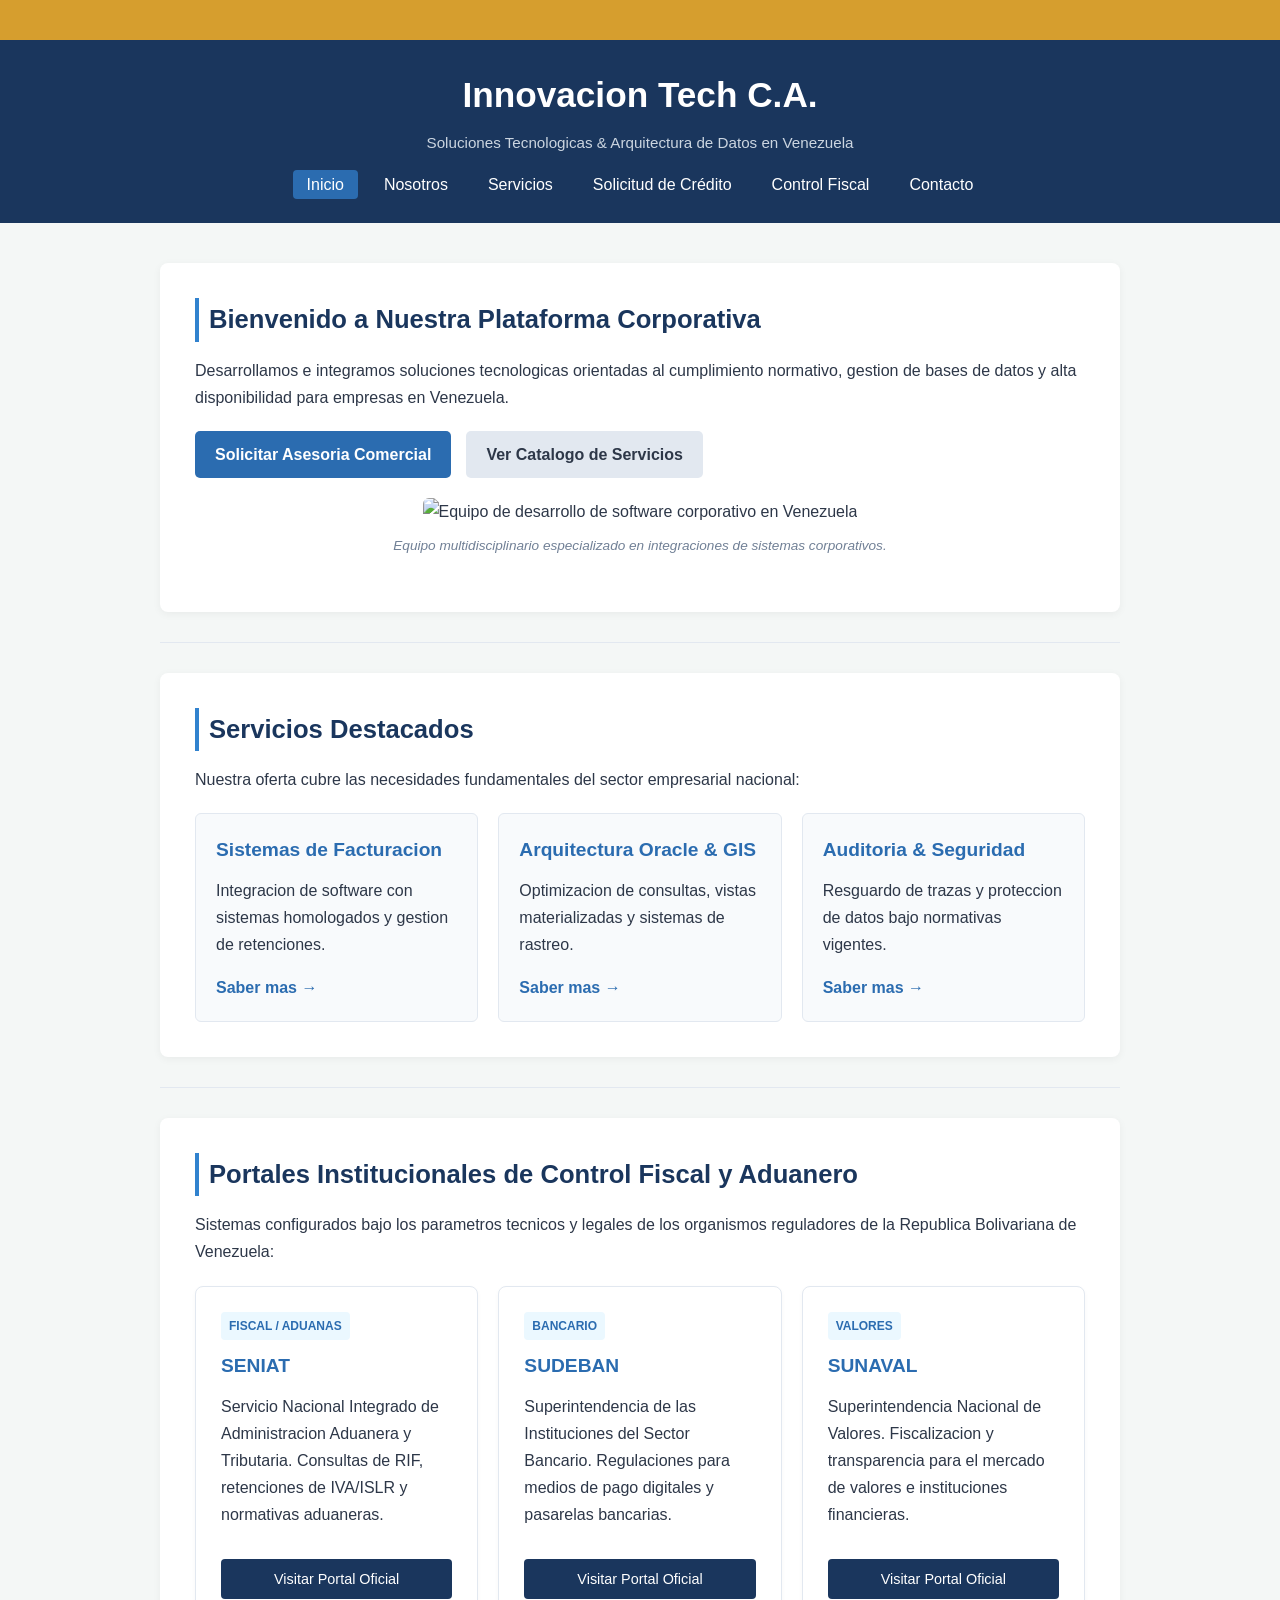
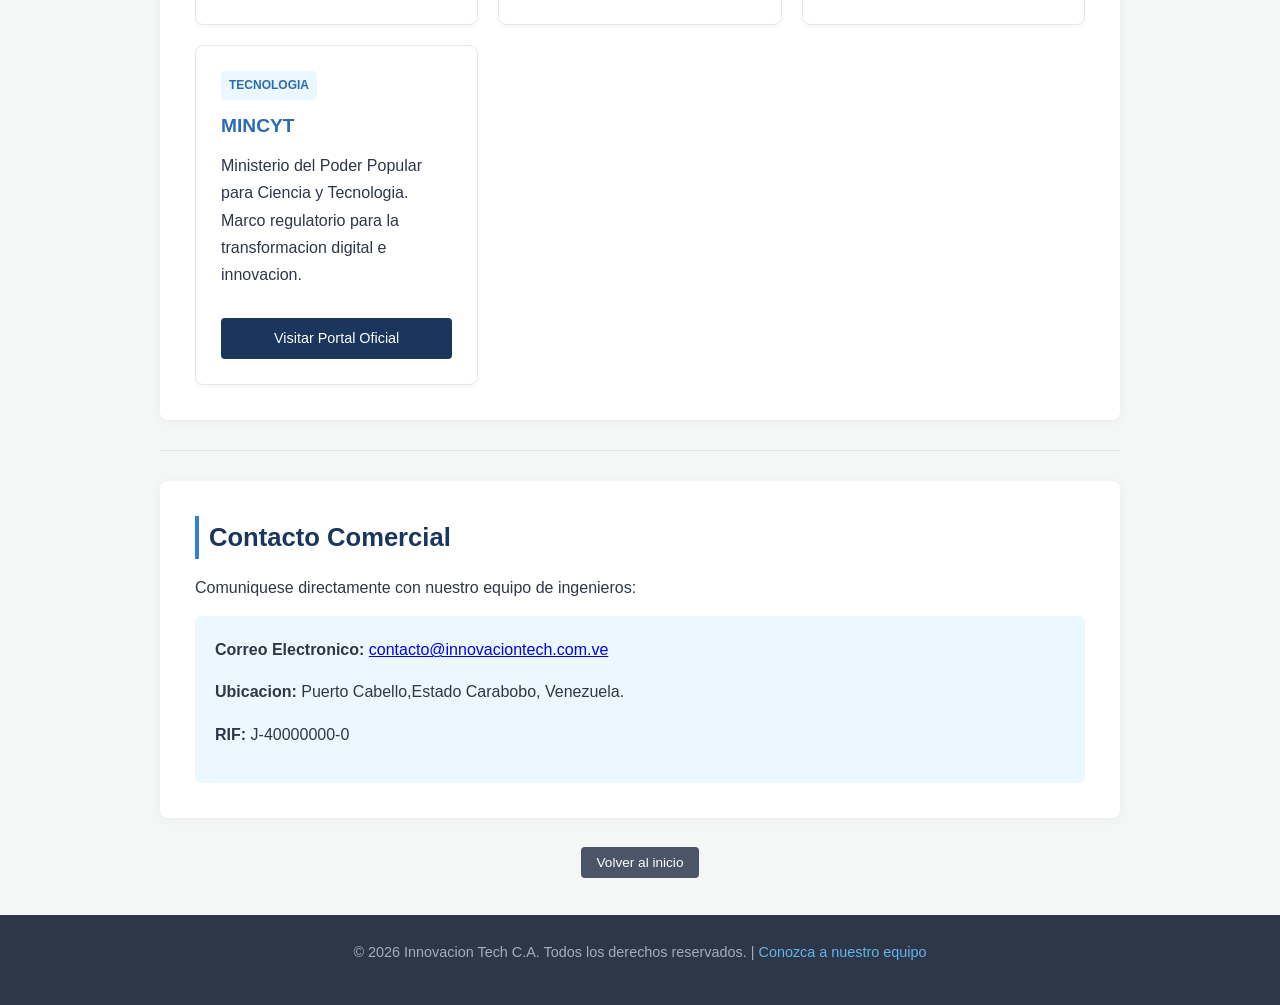
==== index.html @ 40f1153a "subir proyecto final Aqui estoy dejando todo mi proyecto final" ====
<!DOCTYPE html>
<html lang="es">
<head>
    <!-- Metadatos de codificacion corregidos para evitar caracteres extranos -->
    <meta charset="UTF-8">
    <meta name="viewport" content="width=device-width, initial-scale=1.0">
    <meta name="description" content="Sitio web corporativo de Innovacion Tech C.A. Integracion de software y cumplimiento fiscal en Venezuela.">
    <title>Innovacion Tech C.A. | Inicio</title>
    <link rel="stylesheet" href="styles.css">
</head>
<body id="top"> <!-- Ancla superior del documento -->

    <!-- Marquesina Visual con enlace interno -->
    <div class="marquesina-container">
        <div class="marquesina-texto">
            ?? !Novedad 2026! Soluciones de software adaptadas a las providencias fiscales del SENIAT. <a href="#fiscal">Ver portales institucionales aqui</a>.
        </div>
    </div>

    <!-- Encabezado y Arquitectura de Navegacion -->
    <header>
        <div class="header-content">
            <h1>Innovacion Tech C.A.</h1>
            <p class="subtitulo-header">Soluciones Tecnologicas &amp; Arquitectura de Datos en Venezuela</p>
            
            <nav>
                <ul>
                    <!-- Enlaces a otros archivos locales del sitio -->
                    <li><a href="index.html" class="activo">Inicio</a></li>
                    <li><a href="nosotros.html">Nosotros</a></li>
                    <li><a href="servicios.html">Servicios</a></li>
                    
                    <!-- Enlaces Internos (Anclas directas dentro de esta pagina) -->
					<li><a href="solicitud.html">Solicitud de Crédito</a></li>
                    <li><a href="#fiscal">Control Fiscal</a></li>
                    <li><a href="#contacto">Contacto</a></li>
                </ul>
            </nav>
        </div>
    </header>

    <main>

        <!-- Seccion Principal / Hero -->
        <section id="inicio" class="hero">
            <h2>Bienvenido a Nuestra Plataforma Corporativa</h2>
            <p>Desarrollamos e integramos soluciones tecnologicas orientadas al cumplimiento normativo, gestion de bases de datos y alta disponibilidad para empresas en Venezuela.</p>
            
            <div class="acciones-hero">
                <!-- Enlace interno a la seccion de contacto -->
                <a href="#contacto" class="btn-principal">Solicitar Asesoria Comercial</a>
                <!-- Enlace local a otra pagina -->
                <a href="servicios.html" class="btn-secundario">Ver Catalogo de Servicios</a>
            </div>

            <figure class="imagen-destacada">
                <img src="https://images.unsplash.com/photo-1522071820081-009f0129c71c?auto=format&fit=crop&w=1000&q=80" alt="Equipo de desarrollo de software corporativo en Venezuela">
                <figcaption>Equipo multidisciplinario especializado en integraciones de sistemas corporativos.</figcaption>
            </figure>
        </section>

        <hr class="divisor">

        <!-- Seccion de Resumen de Servicios (Con anclas hacia servicios.html) -->
        <section id="servicios-resumen">
            <h2>Servicios Destacados</h2>
            <p>Nuestra oferta cubre las necesidades fundamentales del sector empresarial nacional:</p>

            <div class="grid-tarjetas">
                <div class="tarjeta">
                    <h3>Sistemas de Facturacion</h3>
                    <p>Integracion de software con sistemas homologados y gestion de retenciones.</p>
                    <a href="servicios.html#facturacion" class="enlace-tarjeta">Saber mas &rarr;</a>
                </div>
                <div class="tarjeta">
                    <h3>Arquitectura Oracle &amp; GIS</h3>
                    <p>Optimizacion de consultas, vistas materializadas y sistemas de rastreo.</p>
                    <a href="servicios.html#oracle" class="enlace-tarjeta">Saber mas &rarr;</a>
                </div>
                <div class="tarjeta">
                    <h3>Auditoria &amp; Seguridad</h3>
                    <p>Resguardo de trazas y proteccion de datos bajo normativas vigentes.</p>
                    <a href="servicios.html#auditoria" class="enlace-tarjeta">Saber mas &rarr;</a>
                </div>
            </div>
        </section>

        <hr class="divisor">

        <!-- Seccion de Enlaces Externos: Portales Institucionales de Control Fiscal o Aduanero -->
        <section id="fiscal">
            <h2>Portales Institucionales de Control Fiscal y Aduanero</h2>
            <p>Sistemas configurados bajo los parametros tecnicos y legales de los organismos reguladores de la Republica Bolivariana de Venezuela:</p>

            <div class="grid-portales">
                <!-- Portal SENIAT -->
                <div class="tarjeta-portal">
                    <span class="insignia">Fiscal / Aduanas</span>
                    <h3>SENIAT</h3>
                    <p>Servicio Nacional Integrado de Administracion Aduanera y Tributaria. Consultas de RIF, retenciones de IVA/ISLR y normativas aduaneras.</p>
                    <a href="http://declaraciones.seniat.gob.ve" target="_blank" rel="noopener noreferrer" class="btn-portal">
                        Visitar Portal Oficial
                    </a>
                </div>

                <!-- Portal SUDEBAN -->
                <div class="tarjeta-portal">
                    <span class="insignia">Bancario</span>
                    <h3>SUDEBAN</h3>
                    <p>Superintendencia de las Instituciones del Sector Bancario. Regulaciones para medios de pago digitales y pasarelas bancarias.</p>
                    <a href="http://www.sudeban.gob.ve" target="_blank" rel="noopener noreferrer" class="btn-portal">
                        Visitar Portal Oficial 
                    </a>
                </div>

                <!-- Portal SUNAVAL -->
                <div class="tarjeta-portal">
                    <span class="insignia">Valores</span>
                    <h3>SUNAVAL</h3>
                    <p>Superintendencia Nacional de Valores. Fiscalizacion y transparencia para el mercado de valores e instituciones financieras.</p>
                    <a href="http://www.sunaval.gob.ve" target="_blank" rel="noopener noreferrer" class="btn-portal">
                        Visitar Portal Oficial
                    </a>
                </div>

                <!-- Portal MINCYT -->
                <div class="tarjeta-portal">
                    <span class="insignia">Tecnologia</span>
                    <h3>MINCYT</h3>
                    <p>Ministerio del Poder Popular para Ciencia y Tecnologia. Marco regulatorio para la transformacion digital e innovacion.</p>
                    <a href="https://www.mincyt.gob.ve" target="_blank" rel="noopener noreferrer" class="btn-portal">
                        Visitar Portal Oficial
                    </a>
                </div>
            </div>
        </section>

        <hr class="divisor">

        <!-- Seccion Contacto -->
        <section id="contacto">
            <h2>Contacto Comercial</h2>
            <p>Comuniquese directamente con nuestro equipo de ingenieros:</p>
            
            <div class="tarjeta-contacto">
                <p><strong>Correo Electronico:</strong> <a href="mailto:contacto@innovaciontech.com.ve">contacto@innovaciontech.com.ve</a></p>
                <p><strong>Ubicacion:</strong> Puerto Cabello,Estado Carabobo, Venezuela.</p>
                <p><strong>RIF:</strong> J-40000000-0</p>
            </div>
        </section>

        <!-- Boton de retorno rapido usando ancla interna -->
        <div class="contenedor-volver">
            <a href="#top" class="btn-volver">Volver al inicio</a>
        </div>

    </main>

    <footer>
        <p>&copy; 2026 Innovacion Tech C.A. Todos los derechos reservados. | <a href="nosotros.html">Conozca a nuestro equipo</a></p>
    </footer>

</body>
</html>
---- styles.css ----
/* ==========================================================================
   1. RESET Y CONFIGURACION GLOBAL
   ========================================================================== */
* {
    margin: 0;
    padding: 0;
    box-sizing: border-box;
}

html {
    scroll-behavior: smooth; /* Permite el desplazamiento suave en las anclas (#id) */
}

body {
    font-family: 'Segoe UI', Tahoma, Geneva, Verdana, sans-serif;
    background-color: #f4f7f6;
    color: #2d3748;
    line-height: 1.7;
}

/* ==========================================================================
   2. MARQUESINA VISUAL (Animacion CSS3)
   ========================================================================== */
.marquesina-container {
    background-color: #d69e2e;
    color: #1a202c;
    overflow: hidden;
    white-space: nowrap;
    padding: 8px 0;
    font-weight: 600;
    font-size: 0.9rem;
}

.marquesina-container a {
    color: #1a202c;
    text-decoration: underline;
}

.marquesina-texto {
    display: inline-block;
    padding-left: 100%;
    animation: marquesina 20s linear infinite;
}

@keyframes marquesina {
    0% { transform: translate(0, 0); }
    100% { transform: translate(-100%, 0); }
}

/* ==========================================================================
   3. ENCABEZADO Y NAVEGACION
   ========================================================================== */
header {
    background-color: #1a365d;
    color: #ffffff;
    padding: 25px 20px;
}

.header-content {
    max-width: 1000px;
    margin: 0 auto;
    text-align: center;
}

header h1 {
    font-size: 2.2rem;
    margin-bottom: 5px;
}

.subtitulo-header {
    color: #cbd5e0;
    font-size: 0.95rem;
    margin-bottom: 15px;
}

nav ul {
    list-style: none;
    display: flex;
    justify-content: center;
    gap: 12px;
    flex-wrap: wrap;
    margin-top: 15px;
}

nav a {
    color: #ffffff;
    text-decoration: none;
    font-weight: 500;
    padding: 6px 14px;
    border-radius: 4px;
    transition: background-color 0.3s ease;
}

nav a:hover, nav a.activo {
    background-color: #2b6cb0;
}

/* ==========================================================================
   4. ESTRUCTURA Y SECCIONES
   ========================================================================== */
main {
    max-width: 1000px;
    margin: 40px auto;
    padding: 0 20px;
}

section {
    background-color: #ffffff;
    padding: 35px;
    border-radius: 8px;
    box-shadow: 0 2px 8px rgba(0,0,0,0.05);
    margin-bottom: 25px;
}

h2 {
    color: #1a365d;
    font-size: 1.6rem;
    margin-bottom: 15px;
    border-left: 4px solid #3182ce;
    padding-left: 10px;
}

h3 {
    color: #2b6cb0;
    font-size: 1.2rem;
    margin-bottom: 10px;
}

p {
    margin-bottom: 15px;
}

.divisor {
    border: 0;
    height: 1px;
    background: #e2e8f0;
    margin: 30px 0;
}

/* ==========================================================================
   5. BOTONES Y ACCIONES DE NAVEGACION
   ========================================================================== */
.acciones-hero, .bloque-navegacion-interna {
    display: flex;
    gap: 15px;
    margin: 20px 0;
    flex-wrap: wrap;
}

.btn-principal {
    background-color: #2b6cb0;
    color: #ffffff;
    padding: 10px 20px;
    border-radius: 5px;
    text-decoration: none;
    font-weight: 600;
    transition: background-color 0.3s ease;
}

.btn-principal:hover {
    background-color: #1a365d;
}

.btn-secundario {
    background-color: #e2e8f0;
    color: #2d3748;
    padding: 10px 20px;
    border-radius: 5px;
    text-decoration: none;
    font-weight: 600;
    transition: background-color 0.3s ease;
}

.btn-secundario:hover {
    background-color: #cbd5e0;
}

/* ==========================================================================
   6. GRID DE PORTALES INSTITUCIONALES Y TARJETAS
   ========================================================================== */
.grid-tarjetas, .grid-portales {
    display: grid;
    grid-template-columns: repeat(auto-fit, minmax(280px, 1fr));
    gap: 20px;
    margin-top: 20px;
}

.tarjeta {
    border: 1px solid #e2e8f0;
    padding: 20px;
    border-radius: 6px;
    background-color: #f8fafc;
}

.enlace-tarjeta {
    color: #2b6cb0;
    font-weight: 600;
    text-decoration: none;
}

.tarjeta-portal {
    border: 1px solid #e2e8f0;
    padding: 25px;
    border-radius: 8px;
    background-color: #ffffff;
    display: flex;
    flex-direction: column;
    justify-content: space-between;
    box-shadow: 0 2px 5px rgba(0,0,0,0.03);
}

.insignia {
    align-self: flex-start;
    background-color: #ebf8ff;
    color: #2b6cb0;
    font-size: 0.75rem;
    font-weight: 700;
    padding: 4px 8px;
    border-radius: 4px;
    margin-bottom: 10px;
    text-transform: uppercase;
}

.btn-portal {
    display: inline-block;
    margin-top: 15px;
    text-align: center;
    background-color: #1a365d;
    color: #ffffff;
    padding: 8px 14px;
    border-radius: 4px;
    text-decoration: none;
    font-size: 0.9rem;
    font-weight: 500;
    transition: background-color 0.3s ease;
}

.btn-portal:hover {
    background-color: #2b6cb0;
}

/* ==========================================================================
   7. ELEMENTOS ADICIONALES Y FOOTER
   ========================================================================== */
.imagen-destacada {
    margin: 20px 0;
    text-align: center;
}

.imagen-destacada img {
    max-width: 100%;
    height: auto;
    border-radius: 6px;
}

figcaption {
    font-size: 0.85rem;
    color: #718096;
    margin-top: 8px;
    font-style: italic;
}

.tarjeta-info, .tarjeta-contacto {
    background-color: #ebf8ff;
    padding: 20px;
    border-radius: 6px;
    margin-top: 15px;
}

.lista-valores {
    margin-left: 20px;
}

.contenedor-volver {
    text-align: center;
    margin: 30px 0 10px;
}

.btn-volver {
    background-color: #4a5568;
    color: #ffffff;
    padding: 8px 16px;
    border-radius: 4px;
    text-decoration: none;
    font-size: 0.85rem;
}

footer {
    background-color: #2d3748;
    color: #a0aec0;
    text-align: center;
    padding: 25px 20px;
    margin-top: 40px;
    font-size: 0.9rem;
}

footer a {
    color: #63b3ed;
    text-decoration: none;
}
/* ==========================================================================
   8. ESTILOS DEL FORMULARIO DE SOLICITUD (PROYECTO FINAL)
   ========================================================================== */
.form-corporativo {
    margin-top: 20px;
}

fieldset {
    border: 1px solid #cbd5e0;
    border-radius: 6px;
    padding: 20px;
    margin-bottom: 25px;
    background-color: #f8fafc;
}

legend {
    font-weight: 700;
    color: #1a365d;
    padding: 0 10px;
    font-size: 1.1rem;
}

.campo {
    display: flex;
    flex-direction: column;
    margin-bottom: 15px;
}

.grid-form {
    display: grid;
    grid-template-columns: repeat(auto-fit, minmax(250px, 1fr));
    gap: 15px;
}

label {
    font-weight: 600;
    font-size: 0.9rem;
    margin-bottom: 5px;
    color: #4a5568;
}

input[type="text"],
input[type="number"],
select {
    width: 100%;
    padding: 10px;
    border: 1px solid #cbd5e0;
    border-radius: 4px;
    font-size: 0.95rem;
    color: #2d3748;
    background-color: #ffffff;
}

/* Efecto de foco adaptado a tus colores */
input:focus, select:focus {
    outline: none;
    border-color: #3182ce;
    box-shadow: 0 0 0 3px rgba(49, 130, 206, 0.2);
}

/* Validación: Borde verde si el dato es correcto */
input:required:valid, select:required:valid {
    border-left: 4px solid #38a169;
}

.acciones-form {
    display: flex;
    justify-content: flex-end;
    gap: 15px;
    margin-top: 10px;
}

/* Ajustes para los botones dentro del formulario */
.acciones-form button {
    cursor: pointer;
    border: none;
    font-size: 1rem;
}

/* Estilos para áreas de texto (Textarea) */
textarea {
    width: 100%;
    padding: 10px;
    border: 1px solid #cbd5e0;
    border-radius: 4px;
    font-size: 0.95rem;
    color: #2d3748;
    background-color: #ffffff;
    resize: vertical;
}

/* Estilos para el campo de subir archivo */
input[type="file"] {
    padding: 8px;
    background-color: #ffffff;
    border: 1px dashed #3182ce;
    border-radius: 4px;
    cursor: pointer;
}

/* Estilos para la casilla de verificación (Checkbox) */
.campo-checkbox {
    display: flex;
    align-items: flex-start;
    gap: 10px;
    margin-top: 15px;
}

.campo-checkbox label {
    font-weight: 400;
    font-size: 0.85rem;
    color: #4a5568;
    line-height: 1.4;
}

.campo-checkbox input[type="checkbox"] {
    margin-top: 3px;
    cursor: pointer;
}
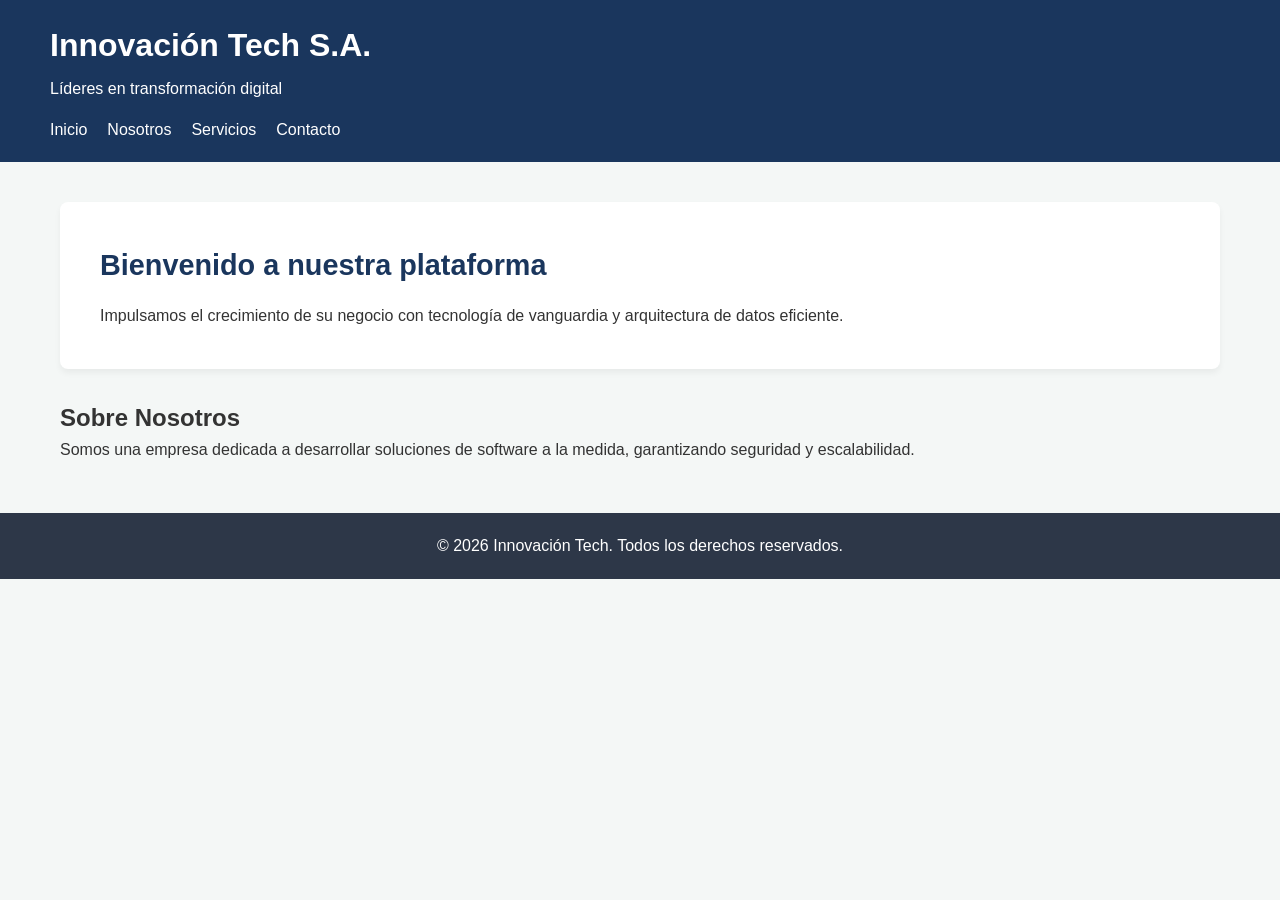
==== commit a8053960: "subir index" ====
--- a/index.html
+++ b/index.html
@@ -1,163 +1,119 @@
 <!DOCTYPE html>
 <html lang="es">
 <head>
-    <!-- Metadatos de codificacion corregidos para evitar caracteres extranos -->
+    <!-- Metadatos de codificación y responsividad -->
     <meta charset="UTF-8">
     <meta name="viewport" content="width=device-width, initial-scale=1.0">
-    <meta name="description" content="Sitio web corporativo de Innovacion Tech C.A. Integracion de software y cumplimiento fiscal en Venezuela.">
-    <title>Innovacion Tech C.A. | Inicio</title>
-    <link rel="stylesheet" href="styles.css">
+    
+    <!-- Metadatos para motores de búsqueda (SEO) y redes sociales -->
+    <meta name="description" content="Sitio web corporativo oficial. Ofrecemos soluciones tecnológicas e innovación para su empresa.">
+    <meta name="keywords" content="empresa, servicios, tecnología, innovación, corporativo">
+    <meta name="author" content="Tu Nombre Completo">
+
+    <!-- Título de la página -->
+    <title>Innovación Tech | Soluciones Corporativas</title>
+
+    <!-- Hojas de estilo internas (Fondo, márgenes y títulos) -->
+    <style>
+        /* Configuración global de márgenes y fondo general */
+        * {
+            margin: 0;
+            padding: 0;
+            box-sizing: border-box;
+        }
+
+        body {
+            font-family: 'Segoe UI', Tahoma, Geneva, Verdana, sans-serif;
+            background-color: #f4f7f6; /* Fondo suave y profesional */
+            color: #333333;
+            line-height: 1.6;
+        }
+
+        /* Estilos para títulos y secciones */
+        header {
+            background-color: #1a365d; /* Azul corporativo */
+            color: #ffffff;
+            padding: 20px 50px;
+        }
+
+        header h1 {
+            font-size: 2rem;
+            margin-bottom: 5px;
+        }
+
+        nav ul {
+            list-style: none;
+            display: flex;
+            gap: 20px;
+            margin-top: 15px;
+        }
+
+        nav a {
+            color: #ffffff;
+            text-decoration: none;
+            font-weight: 500;
+        }
+
+        main {
+            max-width: 1200px;
+            margin: 40px auto; /* Centra el contenido y da márgenes superior/inferior */
+            padding: 0 20px;
+        }
+
+        .hero {
+            background-color: #ffffff;
+            padding: 40px;
+            border-radius: 8px;
+            box-shadow: 0 4px 6px rgba(0,0,0,0.05);
+            margin-bottom: 30px;
+        }
+
+        .hero h2 {
+            font-size: 1.8rem;
+            color: #1a365d;
+            margin-bottom: 15px;
+        }
+
+        footer {
+            background-color: #2d3748;
+            color: #ffffff;
+            text-align: center;
+            padding: 20px;
+            margin-top: 50px;
+        }
+    </style>
 </head>
-<body id="top"> <!-- Ancla superior del documento -->
+<body>
 
-    <!-- Marquesina Visual con enlace interno -->
-    <div class="marquesina-container">
-        <div class="marquesina-texto">
-            ?? !Novedad 2026! Soluciones de software adaptadas a las providencias fiscales del SENIAT. <a href="#fiscal">Ver portales institucionales aqui</a>.
-        </div>
-    </div>
+    <!-- Estructura interna del sitio web -->
 
-    <!-- Encabezado y Arquitectura de Navegacion -->
     <header>
-        <div class="header-content">
-            <h1>Innovacion Tech C.A.</h1>
-            <p class="subtitulo-header">Soluciones Tecnologicas &amp; Arquitectura de Datos en Venezuela</p>
-            
-            <nav>
-                <ul>
-                    <!-- Enlaces a otros archivos locales del sitio -->
-                    <li><a href="index.html" class="activo">Inicio</a></li>
-                    <li><a href="nosotros.html">Nosotros</a></li>
-                    <li><a href="servicios.html">Servicios</a></li>
-                    
-                    <!-- Enlaces Internos (Anclas directas dentro de esta pagina) -->
-					<li><a href="solicitud.html">Solicitud de Crédito</a></li>
-                    <li><a href="#fiscal">Control Fiscal</a></li>
-                    <li><a href="#contacto">Contacto</a></li>
-                </ul>
-            </nav>
-        </div>
+        <h1>Innovación Tech S.A.</h1>
+        <p>Líderes en transformación digital</p>
+        <nav>
+            <ul>
+                <li><a href="#inicio">Inicio</a></li>
+                <li><a href="#nosotros">Nosotros</a></li>
+                <li><a href="#servicios">Servicios</a></li>
+                <li><a href="#contacto">Contacto</a></li>
+            </ul>
+        </nav>
     </header>
 
     <main>
-
-        <!-- Seccion Principal / Hero -->
         <section id="inicio" class="hero">
-            <h2>Bienvenido a Nuestra Plataforma Corporativa</h2>
-            <p>Desarrollamos e integramos soluciones tecnologicas orientadas al cumplimiento normativo, gestion de bases de datos y alta disponibilidad para empresas en Venezuela.</p>
-            
-            <div class="acciones-hero">
-                <!-- Enlace interno a la seccion de contacto -->
-                <a href="#contacto" class="btn-principal">Solicitar Asesoria Comercial</a>
-                <!-- Enlace local a otra pagina -->
-                <a href="servicios.html" class="btn-secundario">Ver Catalogo de Servicios</a>
-            </div>
-
-            <figure class="imagen-destacada">
-                <img src="https://images.unsplash.com/photo-1522071820081-009f0129c71c?auto=format&fit=crop&w=1000&q=80" alt="Equipo de desarrollo de software corporativo en Venezuela">
-                <figcaption>Equipo multidisciplinario especializado en integraciones de sistemas corporativos.</figcaption>
-            </figure>
+            <h2>Bienvenido a nuestra plataforma</h2>
+            <p>Impulsamos el crecimiento de su negocio con tecnología de vanguardia y arquitectura de datos eficiente.</p>
         </section>
 
-        <hr class="divisor">
-
-        <!-- Seccion de Resumen de Servicios (Con anclas hacia servicios.html) -->
-        <section id="servicios-resumen">
-            <h2>Servicios Destacados</h2>
-            <p>Nuestra oferta cubre las necesidades fundamentales del sector empresarial nacional:</p>
-
-            <div class="grid-tarjetas">
-                <div class="tarjeta">
-                    <h3>Sistemas de Facturacion</h3>
-                    <p>Integracion de software con sistemas homologados y gestion de retenciones.</p>
-                    <a href="servicios.html#facturacion" class="enlace-tarjeta">Saber mas &rarr;</a>
-                </div>
-                <div class="tarjeta">
-                    <h3>Arquitectura Oracle &amp; GIS</h3>
-                    <p>Optimizacion de consultas, vistas materializadas y sistemas de rastreo.</p>
-                    <a href="servicios.html#oracle" class="enlace-tarjeta">Saber mas &rarr;</a>
-                </div>
-                <div class="tarjeta">
-                    <h3>Auditoria &amp; Seguridad</h3>
-                    <p>Resguardo de trazas y proteccion de datos bajo normativas vigentes.</p>
-                    <a href="servicios.html#auditoria" class="enlace-tarjeta">Saber mas &rarr;</a>
-                </div>
-            </div>
+        <section id="nosotros">
+            <h2>Sobre Nosotros</h2>
+            <p>Somos una empresa dedicada a desarrollar soluciones de software a la medida, garantizando seguridad y escalabilidad.</p>
         </section>
-
-        <hr class="divisor">
-
-        <!-- Seccion de Enlaces Externos: Portales Institucionales de Control Fiscal o Aduanero -->
-        <section id="fiscal">
-            <h2>Portales Institucionales de Control Fiscal y Aduanero</h2>
-            <p>Sistemas configurados bajo los parametros tecnicos y legales de los organismos reguladores de la Republica Bolivariana de Venezuela:</p>
-
-            <div class="grid-portales">
-                <!-- Portal SENIAT -->
-                <div class="tarjeta-portal">
-                    <span class="insignia">Fiscal / Aduanas</span>
-                    <h3>SENIAT</h3>
-                    <p>Servicio Nacional Integrado de Administracion Aduanera y Tributaria. Consultas de RIF, retenciones de IVA/ISLR y normativas aduaneras.</p>
-                    <a href="http://declaraciones.seniat.gob.ve" target="_blank" rel="noopener noreferrer" class="btn-portal">
-                        Visitar Portal Oficial
-                    </a>
-                </div>
-
-                <!-- Portal SUDEBAN -->
-                <div class="tarjeta-portal">
-                    <span class="insignia">Bancario</span>
-                    <h3>SUDEBAN</h3>
-                    <p>Superintendencia de las Instituciones del Sector Bancario. Regulaciones para medios de pago digitales y pasarelas bancarias.</p>
-                    <a href="http://www.sudeban.gob.ve" target="_blank" rel="noopener noreferrer" class="btn-portal">
-                        Visitar Portal Oficial 
-                    </a>
-                </div>
-
-                <!-- Portal SUNAVAL -->
-                <div class="tarjeta-portal">
-                    <span class="insignia">Valores</span>
-                    <h3>SUNAVAL</h3>
-                    <p>Superintendencia Nacional de Valores. Fiscalizacion y transparencia para el mercado de valores e instituciones financieras.</p>
-                    <a href="http://www.sunaval.gob.ve" target="_blank" rel="noopener noreferrer" class="btn-portal">
-                        Visitar Portal Oficial
-                    </a>
-                </div>
-
-                <!-- Portal MINCYT -->
-                <div class="tarjeta-portal">
-                    <span class="insignia">Tecnologia</span>
-                    <h3>MINCYT</h3>
-                    <p>Ministerio del Poder Popular para Ciencia y Tecnologia. Marco regulatorio para la transformacion digital e innovacion.</p>
-                    <a href="https://www.mincyt.gob.ve" target="_blank" rel="noopener noreferrer" class="btn-portal">
-                        Visitar Portal Oficial
-                    </a>
-                </div>
-            </div>
-        </section>
-
-        <hr class="divisor">
-
-        <!-- Seccion Contacto -->
-        <section id="contacto">
-            <h2>Contacto Comercial</h2>
-            <p>Comuniquese directamente con nuestro equipo de ingenieros:</p>
-            
-            <div class="tarjeta-contacto">
-                <p><strong>Correo Electronico:</strong> <a href="mailto:contacto@innovaciontech.com.ve">contacto@innovaciontech.com.ve</a></p>
-                <p><strong>Ubicacion:</strong> Puerto Cabello,Estado Carabobo, Venezuela.</p>
-                <p><strong>RIF:</strong> J-40000000-0</p>
-            </div>
-        </section>
-
-        <!-- Boton de retorno rapido usando ancla interna -->
-        <div class="contenedor-volver">
-            <a href="#top" class="btn-volver">Volver al inicio</a>
-        </div>
-
     </main>
 
     <footer>
-        <p>&copy; 2026 Innovacion Tech C.A. Todos los derechos reservados. | <a href="nosotros.html">Conozca a nuestro equipo</a></p>
+        <p>&copy; 2026 Innovación Tech. Todos los derechos reservados.</p>
     </footer>
 
 </body>
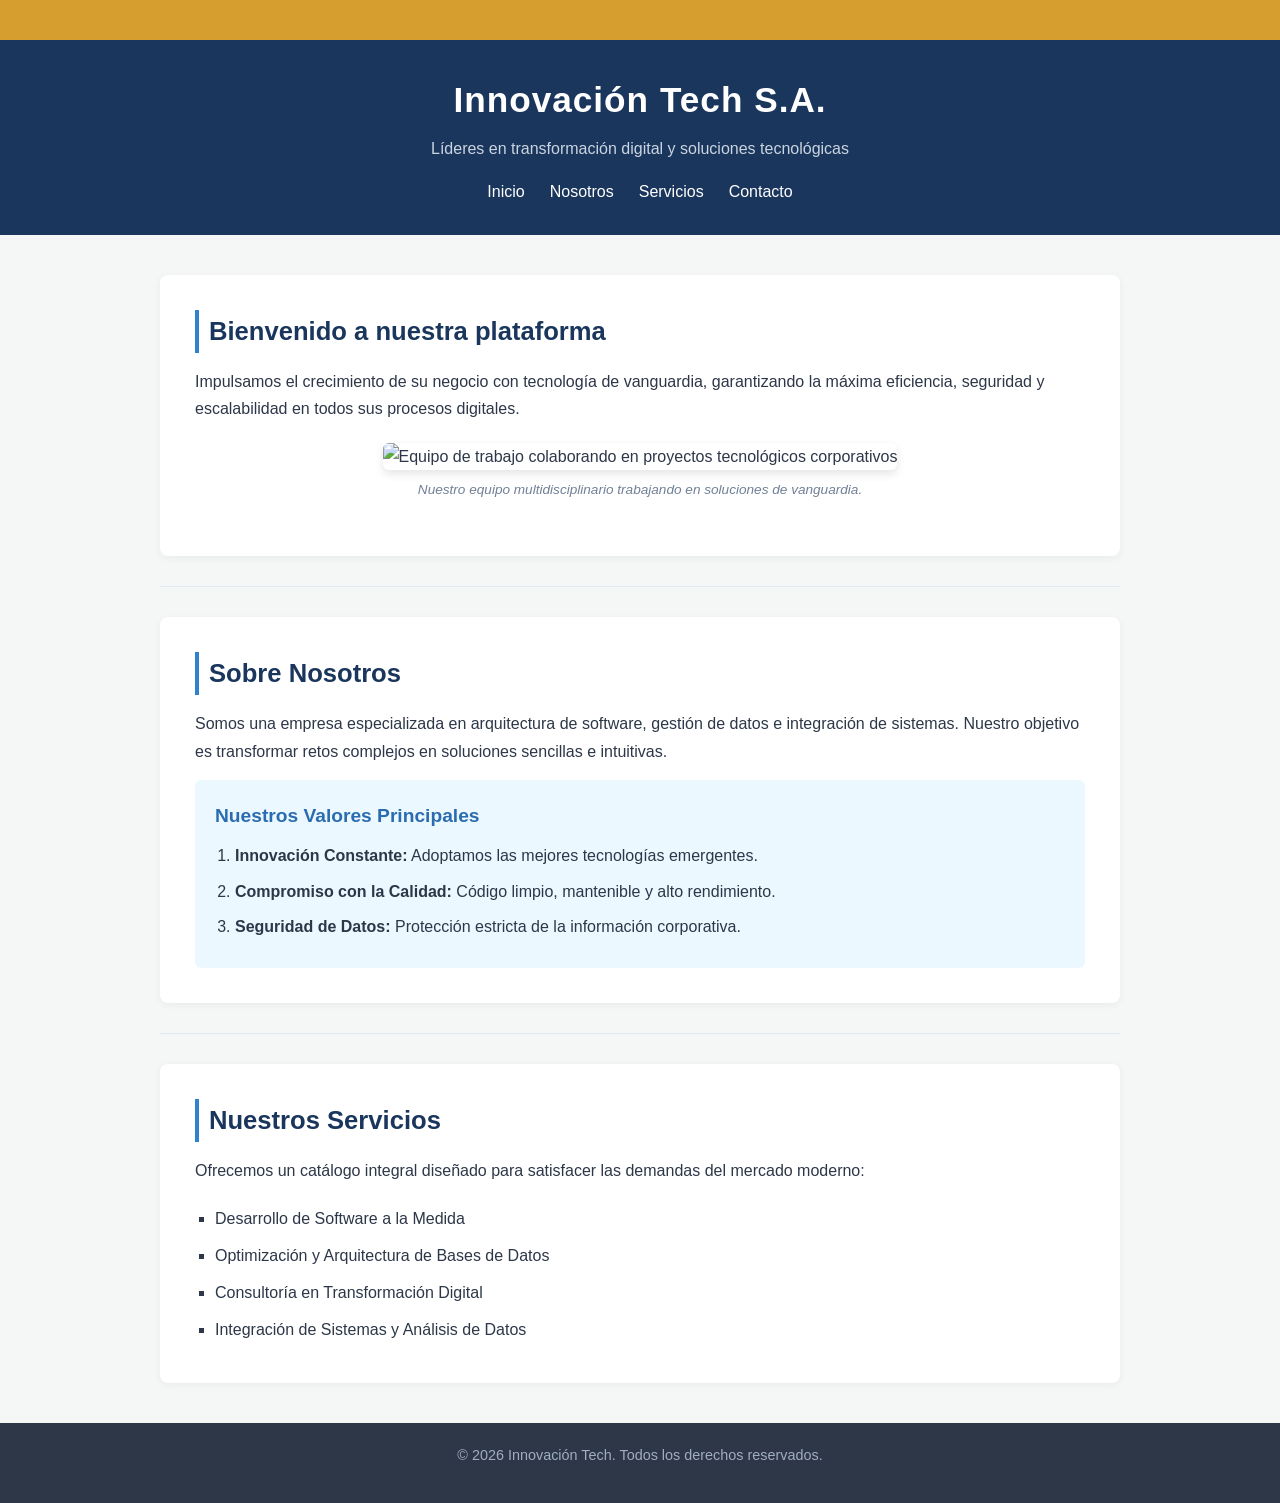
==== commit 212cb23d: "subir activida 2" ====
--- a/index.html
+++ b/index.html
@@ -1,95 +1,27 @@
 <!DOCTYPE html>
 <html lang="es">
 <head>
-    <!-- Metadatos de codificación y responsividad -->
     <meta charset="UTF-8">
     <meta name="viewport" content="width=device-width, initial-scale=1.0">
+    <meta name="description" content="Sitio web corporativo de Innovación Tech. Servicios tecnológicos e innovación.">
+    <title>Innovación Tech | Soluciones Corporativas</title>
     
-    <!-- Metadatos para motores de búsqueda (SEO) y redes sociales -->
-    <meta name="description" content="Sitio web corporativo oficial. Ofrecemos soluciones tecnológicas e innovación para su empresa.">
-    <meta name="keywords" content="empresa, servicios, tecnología, innovación, corporativo">
-    <meta name="author" content="Tu Nombre Completo">
-
-    <!-- Título de la página -->
-    <title>Innovación Tech | Soluciones Corporativas</title>
-
-    <!-- Hojas de estilo internas (Fondo, márgenes y títulos) -->
-    <style>
-        /* Configuración global de márgenes y fondo general */
-        * {
-            margin: 0;
-            padding: 0;
-            box-sizing: border-box;
-        }
-
-        body {
-            font-family: 'Segoe UI', Tahoma, Geneva, Verdana, sans-serif;
-            background-color: #f4f7f6; /* Fondo suave y profesional */
-            color: #333333;
-            line-height: 1.6;
-        }
-
-        /* Estilos para títulos y secciones */
-        header {
-            background-color: #1a365d; /* Azul corporativo */
-            color: #ffffff;
-            padding: 20px 50px;
-        }
-
-        header h1 {
-            font-size: 2rem;
-            margin-bottom: 5px;
-        }
-
-        nav ul {
-            list-style: none;
-            display: flex;
-            gap: 20px;
-            margin-top: 15px;
-        }
-
-        nav a {
-            color: #ffffff;
-            text-decoration: none;
-            font-weight: 500;
-        }
-
-        main {
-            max-width: 1200px;
-            margin: 40px auto; /* Centra el contenido y da márgenes superior/inferior */
-            padding: 0 20px;
-        }
-
-        .hero {
-            background-color: #ffffff;
-            padding: 40px;
-            border-radius: 8px;
-            box-shadow: 0 4px 6px rgba(0,0,0,0.05);
-            margin-bottom: 30px;
-        }
-
-        .hero h2 {
-            font-size: 1.8rem;
-            color: #1a365d;
-            margin-bottom: 15px;
-        }
-
-        footer {
-            background-color: #2d3748;
-            color: #ffffff;
-            text-align: center;
-            padding: 20px;
-            margin-top: 50px;
-        }
-    </style>
+    <!-- Enlace a la hoja de estilos externa CSS3 -->
+    <link rel="stylesheet" href="styles.css">
 </head>
 <body>
 
-    <!-- Estructura interna del sitio web -->
+    <!-- Marquesina Visual Moderna (CSS3) -->
+    <div class="marquesina-container">
+        <div class="marquesina-texto">
+            📢 ¡Novedad 2026! Lanzamiento de nuestra nueva plataforma de análisis de datos para empresas. ¡Contáctanos para una demostración gratuita!
+        </div>
+    </div>
 
+    <!-- Encabezado y Navegación -->
     <header>
         <h1>Innovación Tech S.A.</h1>
-        <p>Líderes en transformación digital</p>
+        <p class="subtitulo-header">Líderes en transformación digital y soluciones tecnológicas</p>
         <nav>
             <ul>
                 <li><a href="#inicio">Inicio</a></li>
@@ -100,18 +32,60 @@
         </nav>
     </header>
 
+    <!-- Contenido Principal -->
     <main>
+        
+        <!-- Sección Inicio / Hero -->
         <section id="inicio" class="hero">
             <h2>Bienvenido a nuestra plataforma</h2>
-            <p>Impulsamos el crecimiento de su negocio con tecnología de vanguardia y arquitectura de datos eficiente.</p>
+            <p>Impulsamos el crecimiento de su negocio con tecnología de vanguardia, garantizando la máxima eficiencia, seguridad y escalabilidad en todos sus procesos digitales.</p>
+            
+            <!-- Imagen optimizada para la web -->
+            <figure class="imagen-destacada">
+                <img src="https://images.unsplash.com/photo-1522071820081-009f0129c71c?auto=format&fit=crop&w=1000&q=80" alt="Equipo de trabajo colaborando en proyectos tecnológicos corporativos">
+                <figcaption>Nuestro equipo multidisciplinario trabajando en soluciones de vanguardia.</figcaption>
+            </figure>
         </section>
 
+        <!-- Línea divisora de sección -->
+        <hr class="divisor">
+
+        <!-- Sección Nosotros -->
         <section id="nosotros">
             <h2>Sobre Nosotros</h2>
-            <p>Somos una empresa dedicada a desarrollar soluciones de software a la medida, garantizando seguridad y escalabilidad.</p>
+            <p>Somos una empresa especializada en arquitectura de software, gestión de datos e integración de sistemas. Nuestro objetivo es transformar retos complejos en soluciones sencillas e intuitivas.</p>
+            
+            <div class="tarjeta-info">
+                <h3>Nuestros Valores Principales</h3>
+                <!-- Lista organizada (ordenada) -->
+                <ol class="lista-valores">
+                    <li><strong>Innovación Constante:</strong> Adoptamos las mejores tecnologías emergentes.</li>
+                    <li><strong>Compromiso con la Calidad:</strong> Código limpio, mantenible y alto rendimiento.</li>
+                    <li><strong>Seguridad de Datos:</strong> Protección estricta de la información corporativa.</li>
+                </ol>
+            </div>
         </section>
+
+        <!-- Línea divisora de sección -->
+        <hr class="divisor">
+
+        <!-- Sección Servicios -->
+        <section id="servicios">
+            <h2>Nuestros Servicios</h2>
+            <p>Ofrecemos un catálogo integral diseñado para satisfacer las demandas del mercado moderno:</p>
+            
+            <!-- Lista organizada (no ordenada) -->
+            <ul class="lista-servicios">
+                <li>Desarrollo de Software a la Medida</li>
+                <li>Optimización y Arquitectura de Bases de Datos</li>
+                <li>Consultoría en Transformación Digital</li>
+                <li>Integración de Sistemas y Análisis de Datos</li>
+            </ul>
+        </section>
+
     </main>
 
+    <!-- Pie de página -->
     <footer>
         <p>&copy; 2026 Innovación Tech. Todos los derechos reservados.</p>
     </footer>
--- a/styles.css
+++ b/styles.css
@@ -0,0 +1,187 @@
+/* ==========================================================================
+   1. RESET Y CONFIGURACIÓN GENERAL
+   ========================================================================== */
+* {
+    margin: 0;
+    padding: 0;
+    box-sizing: border-box;
+}
+
+body {
+    font-family: 'Segoe UI', Tahoma, Geneva, Verdana, sans-serif;
+    background-color: #f4f7f6;
+    color: #2d3748;
+    line-height: 1.7;
+}
+
+/* ==========================================================================
+   2. MARQUESINA VISUAL (Animación CSS3 Moderna)
+   ========================================================================== */
+.marquesina-container {
+    background-color: #d69e2e; /* Color dorado/alerta */
+    color: #1a202c;
+    overflow: hidden;
+    white-space: nowrap;
+    padding: 8px 0;
+    font-weight: 600;
+    font-size: 0.9rem;
+}
+
+.marquesina-texto {
+    display: inline-block;
+    padding-left: 100%;
+    animation: marquesina 18s linear infinite;
+}
+
+@keyframes marquesina {
+    0% {
+        transform: translate(0, 0);
+    }
+    100% {
+        transform: translate(-100%, 0);
+    }
+}
+
+/* ==========================================================================
+   3. ENCABEZADO Y NAVEGACIÓN
+   ========================================================================== */
+header {
+    background-color: #1a365d; /* Azul corporativo */
+    color: #ffffff;
+    padding: 30px 20px;
+    text-align: center;
+}
+
+header h1 {
+    font-size: 2.2rem;
+    letter-spacing: 1px;
+    margin-bottom: 5px;
+}
+
+.subtitulo-header {
+    font-size: 1rem;
+    color: #cbd5e0;
+    margin-bottom: 15px;
+}
+
+nav ul {
+    list-style: none;
+    display: flex;
+    justify-content: center;
+    gap: 25px;
+    margin-top: 15px;
+}
+
+nav a {
+    color: #ffffff;
+    text-decoration: none;
+    font-weight: 500;
+    transition: color 0.3s ease;
+}
+
+nav a:hover {
+    color: #63b3ed; /* Azul claro al pasar el cursor */
+}
+
+/* ==========================================================================
+   4. ESTRUCTURA PRINCIPAL Y FORMATEO DE TEXTO
+   ========================================================================== */
+main {
+    max-width: 1000px;
+    margin: 40px auto;
+    padding: 0 20px;
+}
+
+section {
+    background-color: #ffffff;
+    padding: 35px;
+    border-radius: 8px;
+    box-shadow: 0 2px 8px rgba(0,0,0,0.05);
+    margin-bottom: 25px;
+}
+
+h2 {
+    color: #1a365d;
+    font-size: 1.6rem;
+    margin-bottom: 15px;
+    border-left: 4px solid #3182ce;
+    padding-left: 10px;
+}
+
+h3 {
+    color: #2b6cb0;
+    font-size: 1.2rem;
+    margin-bottom: 10px;
+}
+
+p {
+    margin-bottom: 15px;
+}
+
+/* ==========================================================================
+   5. IMÁGENES OPTIMIZADAS
+   ========================================================================== */
+.imagen-destacada {
+    margin: 20px 0;
+    text-align: center;
+}
+
+.imagen-destacada img {
+    max-width: 100%; /* Garantiza que sea responsive */
+    height: auto;
+    border-radius: 6px;
+    box-shadow: 0 4px 10px rgba(0,0,0,0.1);
+}
+
+figcaption {
+    font-size: 0.85rem;
+    color: #718096;
+    margin-top: 8px;
+    font-style: italic;
+}
+
+/* ==========================================================================
+   6. LÍNEAS DIVISORIAS Y LISTAS
+   ========================================================================== */
+.divisor {
+    border: 0;
+    height: 1px;
+    background: #e2e8f0;
+    margin: 30px 0;
+}
+
+.tarjeta-info {
+    background-color: #ebf8ff;
+    padding: 20px;
+    border-radius: 6px;
+    margin-top: 15px;
+}
+
+.lista-valores {
+    margin-left: 20px;
+}
+
+.lista-valores li {
+    margin-bottom: 8px;
+}
+
+.lista-servicios {
+    list-style-type: square;
+    margin-left: 20px;
+}
+
+.lista-servicios li {
+    padding: 5px 0;
+}
+
+/* ==========================================================================
+   7. PIE DE PÁGINA
+   ========================================================================== */
+footer {
+    background-color: #2d3748;
+    color: #a0aec0;
+    text-align: center;
+    padding: 20px;
+    margin-top: 40px;
+    font-size: 0.9rem;
+}
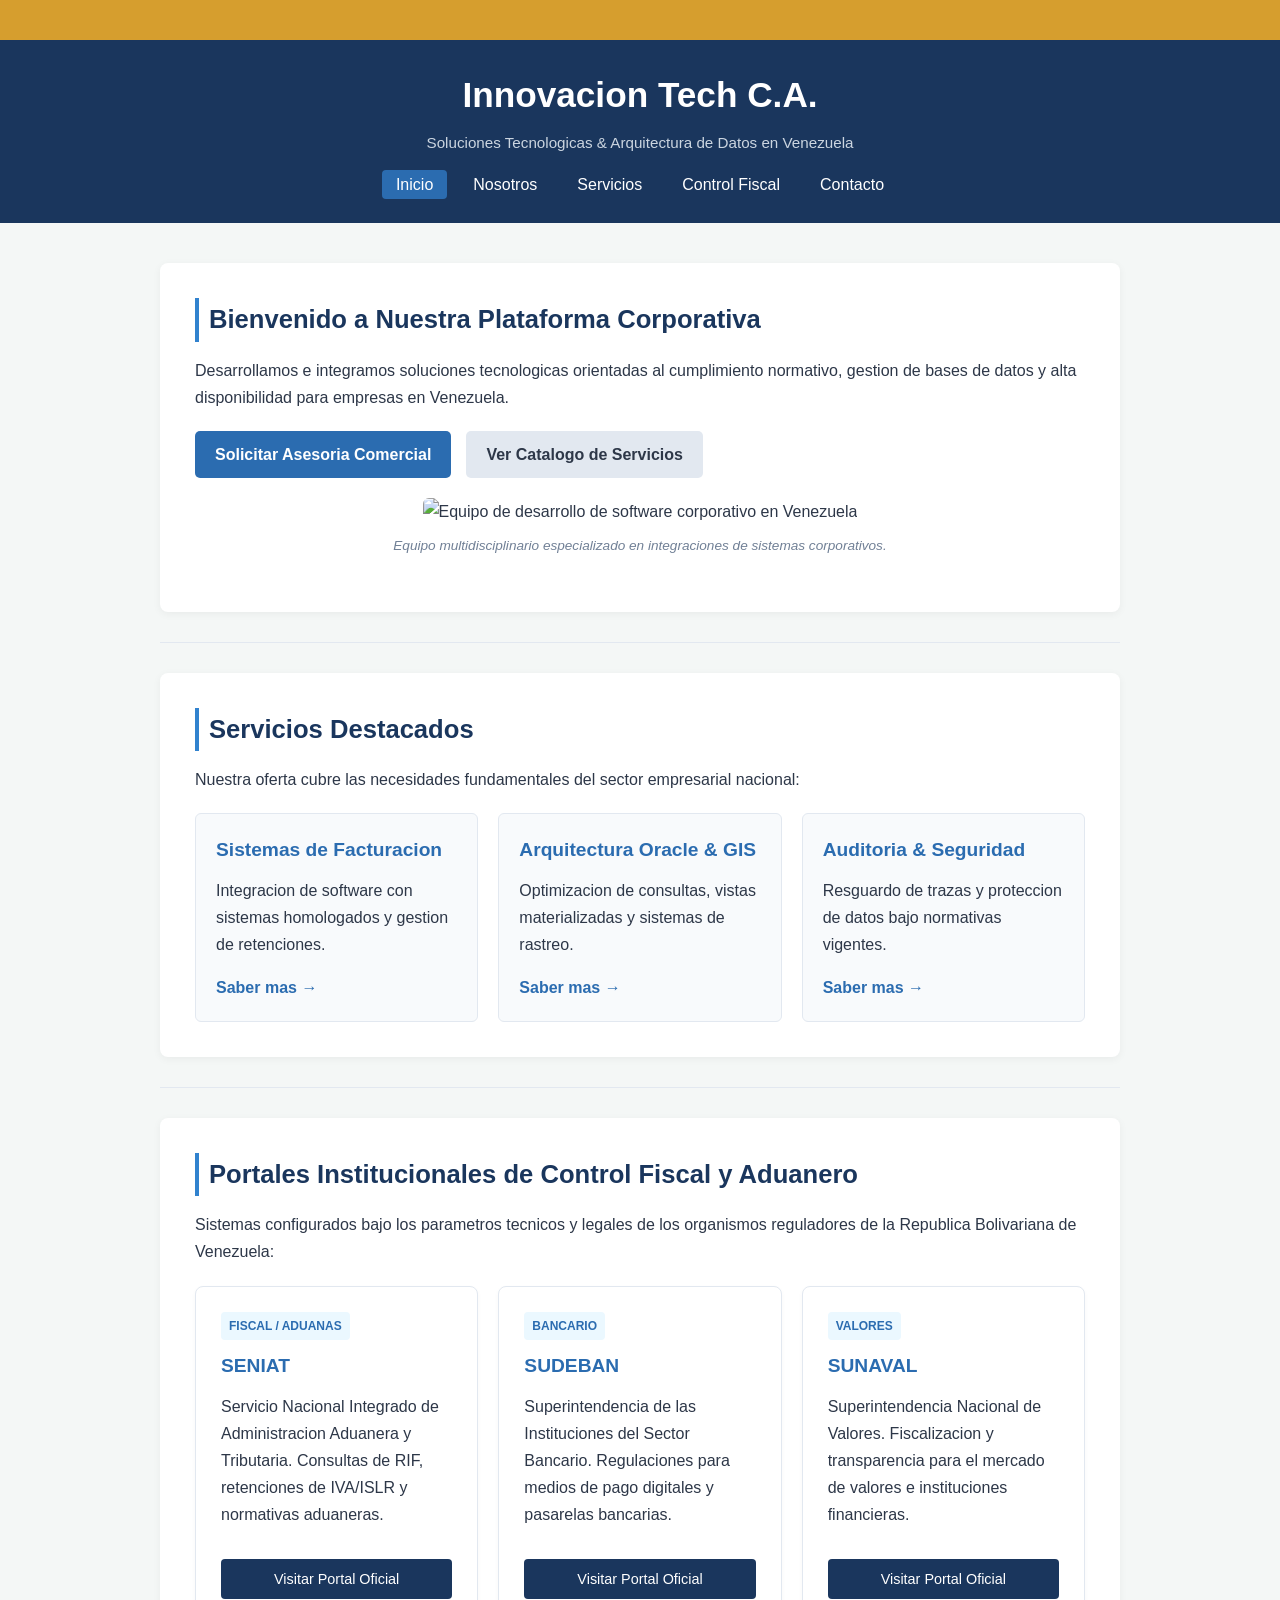
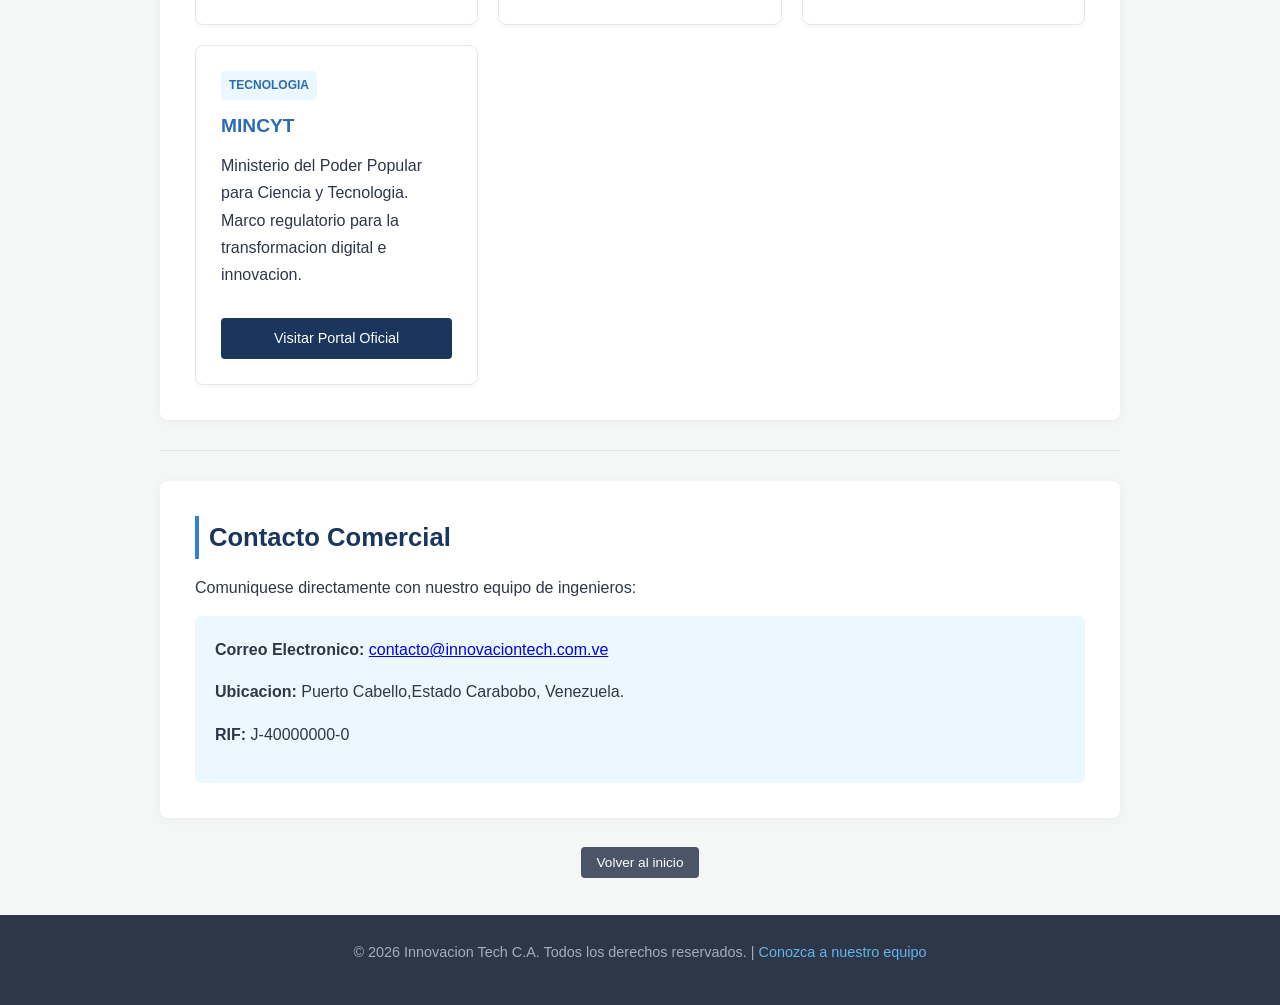
==== commit 917c4b06: "subir actividad 3 Taller de Enlaces) - Configuración de Hipertextos e Integración de Frames:   Imp" ====
--- a/index.html
+++ b/index.html
@@ -1,93 +1,162 @@
 <!DOCTYPE html>
 <html lang="es">
 <head>
+    <!-- Metadatos de codificacion corregidos para evitar caracteres extranos -->
     <meta charset="UTF-8">
     <meta name="viewport" content="width=device-width, initial-scale=1.0">
-    <meta name="description" content="Sitio web corporativo de Innovación Tech. Servicios tecnológicos e innovación.">
-    <title>Innovación Tech | Soluciones Corporativas</title>
-    
-    <!-- Enlace a la hoja de estilos externa CSS3 -->
+    <meta name="description" content="Sitio web corporativo de Innovacion Tech C.A. Integracion de software y cumplimiento fiscal en Venezuela.">
+    <title>Innovacion Tech C.A. | Inicio</title>
     <link rel="stylesheet" href="styles.css">
 </head>
-<body>
+<body id="top"> <!-- Ancla superior del documento -->
 
-    <!-- Marquesina Visual Moderna (CSS3) -->
+    <!-- Marquesina Visual con enlace interno -->
     <div class="marquesina-container">
         <div class="marquesina-texto">
-            📢 ¡Novedad 2026! Lanzamiento de nuestra nueva plataforma de análisis de datos para empresas. ¡Contáctanos para una demostración gratuita!
+            ?? !Novedad 2026! Soluciones de software adaptadas a las providencias fiscales del SENIAT. <a href="#fiscal">Ver portales institucionales aqui</a>.
         </div>
     </div>
 
-    <!-- Encabezado y Navegación -->
+    <!-- Encabezado y Arquitectura de Navegacion -->
     <header>
-        <h1>Innovación Tech S.A.</h1>
-        <p class="subtitulo-header">Líderes en transformación digital y soluciones tecnológicas</p>
-        <nav>
-            <ul>
-                <li><a href="#inicio">Inicio</a></li>
-                <li><a href="#nosotros">Nosotros</a></li>
-                <li><a href="#servicios">Servicios</a></li>
-                <li><a href="#contacto">Contacto</a></li>
-            </ul>
-        </nav>
+        <div class="header-content">
+            <h1>Innovacion Tech C.A.</h1>
+            <p class="subtitulo-header">Soluciones Tecnologicas &amp; Arquitectura de Datos en Venezuela</p>
+            
+            <nav>
+                <ul>
+                    <!-- Enlaces a otros archivos locales del sitio -->
+                    <li><a href="index.html" class="activo">Inicio</a></li>
+                    <li><a href="nosotros.html">Nosotros</a></li>
+                    <li><a href="servicios.html">Servicios</a></li>
+                    
+                    <!-- Enlaces Internos (Anclas directas dentro de esta pagina) -->
+                    <li><a href="#fiscal">Control Fiscal</a></li>
+                    <li><a href="#contacto">Contacto</a></li>
+                </ul>
+            </nav>
+        </div>
     </header>
 
-    <!-- Contenido Principal -->
     <main>
-        
-        <!-- Sección Inicio / Hero -->
+
+        <!-- Seccion Principal / Hero -->
         <section id="inicio" class="hero">
-            <h2>Bienvenido a nuestra plataforma</h2>
-            <p>Impulsamos el crecimiento de su negocio con tecnología de vanguardia, garantizando la máxima eficiencia, seguridad y escalabilidad en todos sus procesos digitales.</p>
+            <h2>Bienvenido a Nuestra Plataforma Corporativa</h2>
+            <p>Desarrollamos e integramos soluciones tecnologicas orientadas al cumplimiento normativo, gestion de bases de datos y alta disponibilidad para empresas en Venezuela.</p>
             
-            <!-- Imagen optimizada para la web -->
+            <div class="acciones-hero">
+                <!-- Enlace interno a la seccion de contacto -->
+                <a href="#contacto" class="btn-principal">Solicitar Asesoria Comercial</a>
+                <!-- Enlace local a otra pagina -->
+                <a href="servicios.html" class="btn-secundario">Ver Catalogo de Servicios</a>
+            </div>
+
             <figure class="imagen-destacada">
-                <img src="https://images.unsplash.com/photo-1522071820081-009f0129c71c?auto=format&fit=crop&w=1000&q=80" alt="Equipo de trabajo colaborando en proyectos tecnológicos corporativos">
-                <figcaption>Nuestro equipo multidisciplinario trabajando en soluciones de vanguardia.</figcaption>
+                <img src="https://images.unsplash.com/photo-1522071820081-009f0129c71c?auto=format&fit=crop&w=1000&q=80" alt="Equipo de desarrollo de software corporativo en Venezuela">
+                <figcaption>Equipo multidisciplinario especializado en integraciones de sistemas corporativos.</figcaption>
             </figure>
         </section>
 
-        <!-- Línea divisora de sección -->
         <hr class="divisor">
 
-        <!-- Sección Nosotros -->
-        <section id="nosotros">
-            <h2>Sobre Nosotros</h2>
-            <p>Somos una empresa especializada en arquitectura de software, gestión de datos e integración de sistemas. Nuestro objetivo es transformar retos complejos en soluciones sencillas e intuitivas.</p>
-            
-            <div class="tarjeta-info">
-                <h3>Nuestros Valores Principales</h3>
-                <!-- Lista organizada (ordenada) -->
-                <ol class="lista-valores">
-                    <li><strong>Innovación Constante:</strong> Adoptamos las mejores tecnologías emergentes.</li>
-                    <li><strong>Compromiso con la Calidad:</strong> Código limpio, mantenible y alto rendimiento.</li>
-                    <li><strong>Seguridad de Datos:</strong> Protección estricta de la información corporativa.</li>
-                </ol>
+        <!-- Seccion de Resumen de Servicios (Con anclas hacia servicios.html) -->
+        <section id="servicios-resumen">
+            <h2>Servicios Destacados</h2>
+            <p>Nuestra oferta cubre las necesidades fundamentales del sector empresarial nacional:</p>
+
+            <div class="grid-tarjetas">
+                <div class="tarjeta">
+                    <h3>Sistemas de Facturacion</h3>
+                    <p>Integracion de software con sistemas homologados y gestion de retenciones.</p>
+                    <a href="servicios.html#facturacion" class="enlace-tarjeta">Saber mas &rarr;</a>
+                </div>
+                <div class="tarjeta">
+                    <h3>Arquitectura Oracle &amp; GIS</h3>
+                    <p>Optimizacion de consultas, vistas materializadas y sistemas de rastreo.</p>
+                    <a href="servicios.html#oracle" class="enlace-tarjeta">Saber mas &rarr;</a>
+                </div>
+                <div class="tarjeta">
+                    <h3>Auditoria &amp; Seguridad</h3>
+                    <p>Resguardo de trazas y proteccion de datos bajo normativas vigentes.</p>
+                    <a href="servicios.html#auditoria" class="enlace-tarjeta">Saber mas &rarr;</a>
+                </div>
             </div>
         </section>
 
-        <!-- Línea divisora de sección -->
         <hr class="divisor">
 
-        <!-- Sección Servicios -->
-        <section id="servicios">
-            <h2>Nuestros Servicios</h2>
-            <p>Ofrecemos un catálogo integral diseñado para satisfacer las demandas del mercado moderno:</p>
+        <!-- Seccion de Enlaces Externos: Portales Institucionales de Control Fiscal o Aduanero -->
+        <section id="fiscal">
+            <h2>Portales Institucionales de Control Fiscal y Aduanero</h2>
+            <p>Sistemas configurados bajo los parametros tecnicos y legales de los organismos reguladores de la Republica Bolivariana de Venezuela:</p>
+
+            <div class="grid-portales">
+                <!-- Portal SENIAT -->
+                <div class="tarjeta-portal">
+                    <span class="insignia">Fiscal / Aduanas</span>
+                    <h3>SENIAT</h3>
+                    <p>Servicio Nacional Integrado de Administracion Aduanera y Tributaria. Consultas de RIF, retenciones de IVA/ISLR y normativas aduaneras.</p>
+                    <a href="http://declaraciones.seniat.gob.ve" target="_blank" rel="noopener noreferrer" class="btn-portal">
+                        Visitar Portal Oficial
+                    </a>
+                </div>
+
+                <!-- Portal SUDEBAN -->
+                <div class="tarjeta-portal">
+                    <span class="insignia">Bancario</span>
+                    <h3>SUDEBAN</h3>
+                    <p>Superintendencia de las Instituciones del Sector Bancario. Regulaciones para medios de pago digitales y pasarelas bancarias.</p>
+                    <a href="http://www.sudeban.gob.ve" target="_blank" rel="noopener noreferrer" class="btn-portal">
+                        Visitar Portal Oficial 
+                    </a>
+                </div>
+
+                <!-- Portal SUNAVAL -->
+                <div class="tarjeta-portal">
+                    <span class="insignia">Valores</span>
+                    <h3>SUNAVAL</h3>
+                    <p>Superintendencia Nacional de Valores. Fiscalizacion y transparencia para el mercado de valores e instituciones financieras.</p>
+                    <a href="http://www.sunaval.gob.ve" target="_blank" rel="noopener noreferrer" class="btn-portal">
+                        Visitar Portal Oficial
+                    </a>
+                </div>
+
+                <!-- Portal MINCYT -->
+                <div class="tarjeta-portal">
+                    <span class="insignia">Tecnologia</span>
+                    <h3>MINCYT</h3>
+                    <p>Ministerio del Poder Popular para Ciencia y Tecnologia. Marco regulatorio para la transformacion digital e innovacion.</p>
+                    <a href="https://www.mincyt.gob.ve" target="_blank" rel="noopener noreferrer" class="btn-portal">
+                        Visitar Portal Oficial
+                    </a>
+                </div>
+            </div>
+        </section>
+
+        <hr class="divisor">
+
+        <!-- Seccion Contacto -->
+        <section id="contacto">
+            <h2>Contacto Comercial</h2>
+            <p>Comuniquese directamente con nuestro equipo de ingenieros:</p>
             
-            <!-- Lista organizada (no ordenada) -->
-            <ul class="lista-servicios">
-                <li>Desarrollo de Software a la Medida</li>
-                <li>Optimización y Arquitectura de Bases de Datos</li>
-                <li>Consultoría en Transformación Digital</li>
-                <li>Integración de Sistemas y Análisis de Datos</li>
-            </ul>
+            <div class="tarjeta-contacto">
+                <p><strong>Correo Electronico:</strong> <a href="mailto:contacto@innovaciontech.com.ve">contacto@innovaciontech.com.ve</a></p>
+                <p><strong>Ubicacion:</strong> Puerto Cabello,Estado Carabobo, Venezuela.</p>
+                <p><strong>RIF:</strong> J-40000000-0</p>
+            </div>
         </section>
+
+        <!-- Boton de retorno rapido usando ancla interna -->
+        <div class="contenedor-volver">
+            <a href="#top" class="btn-volver">Volver al inicio</a>
+        </div>
 
     </main>
 
-    <!-- Pie de página -->
     <footer>
-        <p>&copy; 2026 Innovación Tech. Todos los derechos reservados.</p>
+        <p>&copy; 2026 Innovacion Tech C.A. Todos los derechos reservados. | <a href="nosotros.html">Conozca a nuestro equipo</a></p>
     </footer>
 
 </body>
--- a/styles.css
+++ b/styles.css
@@ -1,10 +1,14 @@
 /* ==========================================================================
-   1. RESET Y CONFIGURACIÓN GENERAL
+   1. RESET Y CONFIGURACION GLOBAL
    ========================================================================== */
 * {
     margin: 0;
     padding: 0;
     box-sizing: border-box;
+}
+
+html {
+    scroll-behavior: smooth; /* Permite el desplazamiento suave en las anclas (#id) */
 }
 
 body {
@@ -15,10 +19,10 @@
 }
 
 /* ==========================================================================
-   2. MARQUESINA VISUAL (Animación CSS3 Moderna)
+   2. MARQUESINA VISUAL (Animacion CSS3)
    ========================================================================== */
 .marquesina-container {
-    background-color: #d69e2e; /* Color dorado/alerta */
+    background-color: #d69e2e;
     color: #1a202c;
     overflow: hidden;
     white-space: nowrap;
@@ -27,40 +31,45 @@
     font-size: 0.9rem;
 }
 
+.marquesina-container a {
+    color: #1a202c;
+    text-decoration: underline;
+}
+
 .marquesina-texto {
     display: inline-block;
     padding-left: 100%;
-    animation: marquesina 18s linear infinite;
+    animation: marquesina 20s linear infinite;
 }
 
 @keyframes marquesina {
-    0% {
-        transform: translate(0, 0);
-    }
-    100% {
-        transform: translate(-100%, 0);
-    }
-}
-
-/* ==========================================================================
-   3. ENCABEZADO Y NAVEGACIÓN
+    0% { transform: translate(0, 0); }
+    100% { transform: translate(-100%, 0); }
+}
+
+/* ==========================================================================
+   3. ENCABEZADO Y NAVEGACION
    ========================================================================== */
 header {
-    background-color: #1a365d; /* Azul corporativo */
-    color: #ffffff;
-    padding: 30px 20px;
+    background-color: #1a365d;
+    color: #ffffff;
+    padding: 25px 20px;
+}
+
+.header-content {
+    max-width: 1000px;
+    margin: 0 auto;
     text-align: center;
 }
 
 header h1 {
     font-size: 2.2rem;
-    letter-spacing: 1px;
     margin-bottom: 5px;
 }
 
 .subtitulo-header {
-    font-size: 1rem;
     color: #cbd5e0;
+    font-size: 0.95rem;
     margin-bottom: 15px;
 }
 
@@ -68,7 +77,8 @@
     list-style: none;
     display: flex;
     justify-content: center;
-    gap: 25px;
+    gap: 12px;
+    flex-wrap: wrap;
     margin-top: 15px;
 }
 
@@ -76,15 +86,17 @@
     color: #ffffff;
     text-decoration: none;
     font-weight: 500;
-    transition: color 0.3s ease;
-}
-
-nav a:hover {
-    color: #63b3ed; /* Azul claro al pasar el cursor */
-}
-
-/* ==========================================================================
-   4. ESTRUCTURA PRINCIPAL Y FORMATEO DE TEXTO
+    padding: 6px 14px;
+    border-radius: 4px;
+    transition: background-color 0.3s ease;
+}
+
+nav a:hover, nav a.activo {
+    background-color: #2b6cb0;
+}
+
+/* ==========================================================================
+   4. ESTRUCTURA Y SECCIONES
    ========================================================================== */
 main {
     max-width: 1000px;
@@ -118,8 +130,117 @@
     margin-bottom: 15px;
 }
 
-/* ==========================================================================
-   5. IMÁGENES OPTIMIZADAS
+.divisor {
+    border: 0;
+    height: 1px;
+    background: #e2e8f0;
+    margin: 30px 0;
+}
+
+/* ==========================================================================
+   5. BOTONES Y ACCIONES DE NAVEGACION
+   ========================================================================== */
+.acciones-hero, .bloque-navegacion-interna {
+    display: flex;
+    gap: 15px;
+    margin: 20px 0;
+    flex-wrap: wrap;
+}
+
+.btn-principal {
+    background-color: #2b6cb0;
+    color: #ffffff;
+    padding: 10px 20px;
+    border-radius: 5px;
+    text-decoration: none;
+    font-weight: 600;
+    transition: background-color 0.3s ease;
+}
+
+.btn-principal:hover {
+    background-color: #1a365d;
+}
+
+.btn-secundario {
+    background-color: #e2e8f0;
+    color: #2d3748;
+    padding: 10px 20px;
+    border-radius: 5px;
+    text-decoration: none;
+    font-weight: 600;
+    transition: background-color 0.3s ease;
+}
+
+.btn-secundario:hover {
+    background-color: #cbd5e0;
+}
+
+/* ==========================================================================
+   6. GRID DE PORTALES INSTITUCIONALES Y TARJETAS
+   ========================================================================== */
+.grid-tarjetas, .grid-portales {
+    display: grid;
+    grid-template-columns: repeat(auto-fit, minmax(280px, 1fr));
+    gap: 20px;
+    margin-top: 20px;
+}
+
+.tarjeta {
+    border: 1px solid #e2e8f0;
+    padding: 20px;
+    border-radius: 6px;
+    background-color: #f8fafc;
+}
+
+.enlace-tarjeta {
+    color: #2b6cb0;
+    font-weight: 600;
+    text-decoration: none;
+}
+
+.tarjeta-portal {
+    border: 1px solid #e2e8f0;
+    padding: 25px;
+    border-radius: 8px;
+    background-color: #ffffff;
+    display: flex;
+    flex-direction: column;
+    justify-content: space-between;
+    box-shadow: 0 2px 5px rgba(0,0,0,0.03);
+}
+
+.insignia {
+    align-self: flex-start;
+    background-color: #ebf8ff;
+    color: #2b6cb0;
+    font-size: 0.75rem;
+    font-weight: 700;
+    padding: 4px 8px;
+    border-radius: 4px;
+    margin-bottom: 10px;
+    text-transform: uppercase;
+}
+
+.btn-portal {
+    display: inline-block;
+    margin-top: 15px;
+    text-align: center;
+    background-color: #1a365d;
+    color: #ffffff;
+    padding: 8px 14px;
+    border-radius: 4px;
+    text-decoration: none;
+    font-size: 0.9rem;
+    font-weight: 500;
+    transition: background-color 0.3s ease;
+}
+
+.btn-portal:hover {
+    background-color: #2b6cb0;
+}
+
+/* ==========================================================================
+   7. ELEMENTOS ADICIONALES Y FOOTER
    ========================================================================== */
 .imagen-destacada {
     margin: 20px 0;
@@ -127,10 +248,9 @@
 }
 
 .imagen-destacada img {
-    max-width: 100%; /* Garantiza que sea responsive */
+    max-width: 100%;
     height: auto;
     border-radius: 6px;
-    box-shadow: 0 4px 10px rgba(0,0,0,0.1);
 }
 
 figcaption {
@@ -140,17 +260,7 @@
     font-style: italic;
 }
 
-/* ==========================================================================
-   6. LÍNEAS DIVISORIAS Y LISTAS
-   ========================================================================== */
-.divisor {
-    border: 0;
-    height: 1px;
-    background: #e2e8f0;
-    margin: 30px 0;
-}
-
-.tarjeta-info {
+.tarjeta-info, .tarjeta-contacto {
     background-color: #ebf8ff;
     padding: 20px;
     border-radius: 6px;
@@ -161,27 +271,30 @@
     margin-left: 20px;
 }
 
-.lista-valores li {
-    margin-bottom: 8px;
-}
-
-.lista-servicios {
-    list-style-type: square;
-    margin-left: 20px;
-}
-
-.lista-servicios li {
-    padding: 5px 0;
-}
-
-/* ==========================================================================
-   7. PIE DE PÁGINA
-   ========================================================================== */
+.contenedor-volver {
+    text-align: center;
+    margin: 30px 0 10px;
+}
+
+.btn-volver {
+    background-color: #4a5568;
+    color: #ffffff;
+    padding: 8px 16px;
+    border-radius: 4px;
+    text-decoration: none;
+    font-size: 0.85rem;
+}
+
 footer {
     background-color: #2d3748;
     color: #a0aec0;
     text-align: center;
-    padding: 20px;
+    padding: 25px 20px;
     margin-top: 40px;
     font-size: 0.9rem;
+}
+
+footer a {
+    color: #63b3ed;
+    text-decoration: none;
 }
